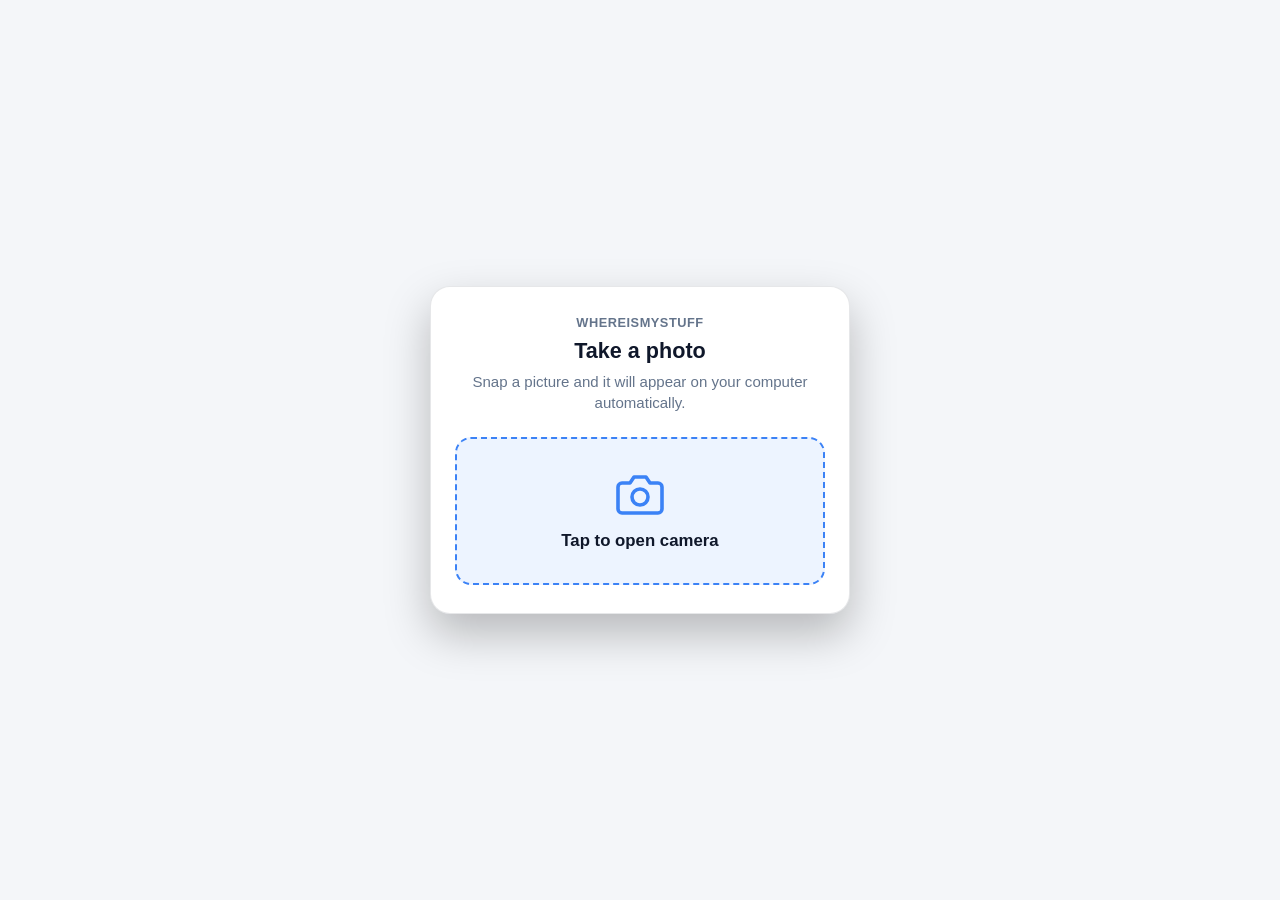
==== app/static/capture.html @ 081c7ac5 "Initial commit: WhereIsMyStuff (WIMS) inventory app" ====
<!DOCTYPE html>
<html lang="en">
<head>
  <meta charset="UTF-8">
  <meta name="viewport" content="width=device-width, initial-scale=1.0, viewport-fit=cover">
  <title>Phone Camera — WhereIsMyStuff</title>
  <style>
    :root {
      color-scheme: light dark;
      --bg: #0f1115;
      --card: #181c23;
      --border: rgba(255, 255, 255, 0.1);
      --text: #f3f5f8;
      --muted: #9aa3b2;
      --accent: #3b82f6;
      --accent-hover: #2563eb;
      --success: #22c55e;
      --danger: #ef4444;
    }
    @media (prefers-color-scheme: light) {
      :root {
        --bg: #f4f6f9;
        --card: #ffffff;
        --border: rgba(15, 23, 42, 0.1);
        --text: #0f172a;
        --muted: #64748b;
      }
    }
    * { box-sizing: border-box; }
    body {
      margin: 0;
      min-height: 100dvh;
      font-family: -apple-system, BlinkMacSystemFont, "Segoe UI", Roboto, sans-serif;
      background: var(--bg);
      color: var(--text);
      display: flex;
      align-items: center;
      justify-content: center;
      padding: 1.25rem;
    }
    .capture-card {
      width: 100%;
      max-width: 420px;
      background: var(--card);
      border: 1px solid var(--border);
      border-radius: 20px;
      padding: 1.75rem 1.5rem;
      text-align: center;
      box-shadow: 0 20px 45px rgba(0, 0, 0, 0.25);
    }
    .brand {
      font-size: 0.8rem;
      font-weight: 600;
      letter-spacing: 0.04em;
      text-transform: uppercase;
      color: var(--muted);
      margin-bottom: 0.5rem;
    }
    h1 {
      margin: 0 0 0.4rem;
      font-size: 1.35rem;
      line-height: 1.25;
    }
    .subtitle {
      margin: 0 0 1.5rem;
      font-size: 0.94rem;
      color: var(--muted);
      line-height: 1.4;
    }
    .capture-btn {
      display: flex;
      flex-direction: column;
      align-items: center;
      justify-content: center;
      gap: 0.75rem;
      width: 100%;
      padding: 2rem 1.25rem;
      border-radius: 16px;
      border: 2px dashed var(--accent);
      background: rgba(59, 130, 246, 0.09);
      color: var(--text);
      font-size: 1.05rem;
      font-weight: 600;
      cursor: pointer;
      transition: transform 0.12s ease, background 0.15s ease;
      -webkit-tap-highlight-color: transparent;
    }
    .capture-btn:active {
      transform: scale(0.98);
      background: rgba(59, 130, 246, 0.16);
    }
    .capture-btn.disabled {
      opacity: 0.55;
      pointer-events: none;
    }
    .capture-icon {
      width: 48px;
      height: 48px;
      color: var(--accent);
    }
    .preview-wrap {
      display: none;
      margin-top: 1.25rem;
    }
    .preview-wrap img {
      width: 100%;
      max-height: 260px;
      object-fit: cover;
      border-radius: 14px;
      border: 1px solid var(--border);
    }
    .status-pill {
      display: inline-flex;
      align-items: center;
      gap: 0.45rem;
      margin-top: 1rem;
      padding: 0.5rem 0.9rem;
      border-radius: 999px;
      font-size: 0.88rem;
      font-weight: 600;
    }
    .status-pill.success {
      background: rgba(34, 197, 94, 0.14);
      color: var(--success);
    }
    .status-pill.error {
      background: rgba(239, 68, 68, 0.14);
      color: var(--danger);
    }
    .retake-btn {
      margin-top: 1rem;
      width: 100%;
      padding: 0.8rem 1rem;
      border-radius: 12px;
      border: 1px solid var(--border);
      background: transparent;
      color: var(--text);
      font-size: 0.95rem;
      font-weight: 600;
      cursor: pointer;
    }
  </style>
</head>
<body>
  <main class="capture-card">
    <div class="brand">WhereIsMyStuff</div>
    <h1 id="capture-title">Take a photo</h1>
    <p id="capture-subtitle" class="subtitle">Snap a picture and it will appear on your computer automatically.</p>

    <label id="capture-trigger" for="mobile-camera-input" class="capture-btn">
      <svg class="capture-icon" viewBox="0 0 24 24" fill="none" stroke="currentColor" stroke-width="1.8" stroke-linecap="round" stroke-linejoin="round">
        <path d="M23 19a2 2 0 0 1-2 2H3a2 2 0 0 1-2-2V8a2 2 0 0 1 2-2h4l2-3h6l2 3h4a2 2 0 0 1 2 2z"></path>
        <circle cx="12" cy="13" r="4"></circle>
      </svg>
      <span id="capture-btn-label">Tap to open camera</span>
      <input type="file" id="mobile-camera-input" accept="image/*" capture="environment" style="display: none;">
    </label>

    <div id="preview-wrap" class="preview-wrap">
      <img id="preview-img" src="" alt="Captured photo">
    </div>

    <div id="status-area"></div>
    <button type="button" id="retake-btn" class="retake-btn" style="display: none;">Take another photo</button>
  </main>

  <script type="module">
    import { compressImageFile } from '/js/photo-compress.js';

    const params = new URLSearchParams(window.location.search);
    const token = params.get('token') || '';
    const titleEl = document.getElementById('capture-title');
    const subtitleEl = document.getElementById('capture-subtitle');
    const triggerEl = document.getElementById('capture-trigger');
    const btnLabelEl = document.getElementById('capture-btn-label');
    const inputEl = document.getElementById('mobile-camera-input');
    const previewWrap = document.getElementById('preview-wrap');
    const previewImg = document.getElementById('preview-img');
    const statusArea = document.getElementById('status-area');
    const retakeBtn = document.getElementById('retake-btn');

    function setStatus(msg, kind) {
      statusArea.innerHTML = '';
      if (!msg) return;
      const pill = document.createElement('div');
      pill.className = `status-pill ${kind}`;
      pill.textContent = msg;
      statusArea.appendChild(pill);
    }

    function showExpired(msg) {
      triggerEl.style.display = 'none';
      subtitleEl.textContent = msg || 'This QR code has expired. Open a new one on your computer.';
      setStatus('Link expired', 'error');
    }

    async function init() {
      if (!token) {
        showExpired('Missing capture token. Scan the QR code on your computer screen.');
        return;
      }
      try {
        const res = await fetch(`/api/v1/photos/capture-sessions/${encodeURIComponent(token)}`);
        if (!res.ok) {
          showExpired('This link is invalid or has expired.');
          return;
        }
        const data = await res.json();
        if (data.status === 'expired') {
          showExpired();
          return;
        }
        if (data.label) {
          titleEl.textContent = data.label;
        }
      } catch {
        setStatus('Could not reach server on Wi-Fi.', 'error');
      }
    }

    async function handleFile(file) {
      if (!file || !token) return;
      triggerEl.classList.add('disabled');
      btnLabelEl.textContent = 'Sending photo...';
      setStatus('', '');

      try {
        const compressed = await compressImageFile(file);
        const fd = new FormData();
        fd.append('file', compressed);
        const res = await fetch(`/api/v1/photos/capture-sessions/${encodeURIComponent(token)}/upload`, {
          method: 'POST',
          body: fd,
        });
        const body = await res.json().catch(() => ({}));
        if (!res.ok) {
          if (res.status === 410 || res.status === 404) {
            showExpired(body.detail);
            return;
          }
          throw new Error(body.detail || 'Upload failed.');
        }

        const previewUrl = URL.createObjectURL(compressed);
        previewImg.src = previewUrl;
        previewWrap.style.display = 'block';
        triggerEl.style.display = 'none';
        retakeBtn.style.display = 'block';
        subtitleEl.textContent = 'You can close this tab or take another shot.';
        setStatus('✓ Sent to your computer!', 'success');
      } catch (err) {
        triggerEl.classList.remove('disabled');
        btnLabelEl.textContent = 'Tap to open camera';
        setStatus(err.message || 'Upload failed. Try again.', 'error');
      }
    }

    inputEl.addEventListener('change', (e) => {
      const file = e.target.files && e.target.files[0];
      if (file) handleFile(file);
    });

    retakeBtn.addEventListener('click', () => {
      inputEl.value = '';
      inputEl.click();
    });

    init();
  </script>
</body>
</html>
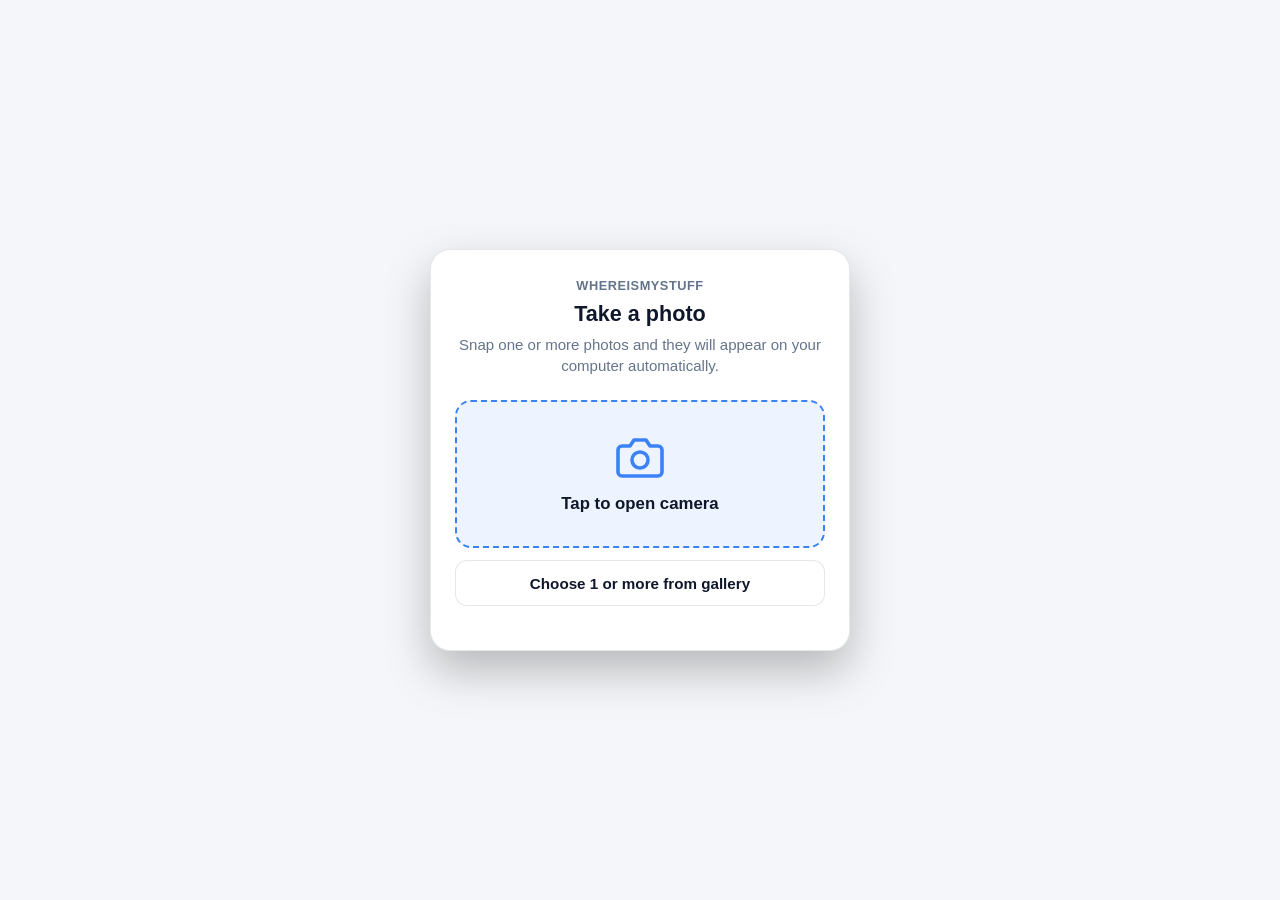
==== commit ecab101a: "Add multi-photo bin carousel, QR multi-upload, local/paid AI vision scan, and item attachments" ====
--- a/app/static/capture.html
+++ b/app/static/capture.html
@@ -128,7 +128,7 @@
       color: var(--danger);
     }
     .retake-btn {
-      margin-top: 1rem;
+      margin-top: 0.75rem;
       width: 100%;
       padding: 0.8rem 1rem;
       border-radius: 12px;
@@ -139,13 +139,43 @@
       font-weight: 600;
       cursor: pointer;
     }
+    .gallery-btn {
+      margin-top: 0.75rem;
+      width: 100%;
+      padding: 0.85rem 1rem;
+      border-radius: 12px;
+      border: 1px solid var(--border);
+      background: rgba(255, 255, 255, 0.04);
+      color: var(--text);
+      font-size: 0.95rem;
+      font-weight: 600;
+      cursor: pointer;
+      display: inline-flex;
+      align-items: center;
+      justify-content: center;
+      gap: 0.5rem;
+    }
+    .thumbs-strip {
+      display: flex;
+      flex-wrap: wrap;
+      gap: 0.5rem;
+      justify-content: center;
+      margin-top: 1rem;
+    }
+    .thumbs-strip img {
+      width: 64px;
+      height: 64px;
+      object-fit: cover;
+      border-radius: 10px;
+      border: 2px solid var(--success);
+    }
   </style>
 </head>
 <body>
   <main class="capture-card">
     <div class="brand">WhereIsMyStuff</div>
     <h1 id="capture-title">Take a photo</h1>
-    <p id="capture-subtitle" class="subtitle">Snap a picture and it will appear on your computer automatically.</p>
+    <p id="capture-subtitle" class="subtitle">Snap one or more photos and they will appear on your computer automatically.</p>
 
     <label id="capture-trigger" for="mobile-camera-input" class="capture-btn">
       <svg class="capture-icon" viewBox="0 0 24 24" fill="none" stroke="currentColor" stroke-width="1.8" stroke-linecap="round" stroke-linejoin="round">
@@ -156,10 +186,16 @@
       <input type="file" id="mobile-camera-input" accept="image/*" capture="environment" style="display: none;">
     </label>
 
+    <label id="gallery-trigger" for="mobile-gallery-input" class="gallery-btn">
+      <span>Choose 1 or more from gallery</span>
+      <input type="file" id="mobile-gallery-input" accept="image/*" multiple style="display: none;">
+    </label>
+
     <div id="preview-wrap" class="preview-wrap">
       <img id="preview-img" src="" alt="Captured photo">
     </div>
 
+    <div id="thumbs-strip" class="thumbs-strip"></div>
     <div id="status-area"></div>
     <button type="button" id="retake-btn" class="retake-btn" style="display: none;">Take another photo</button>
   </main>
@@ -172,12 +208,16 @@
     const titleEl = document.getElementById('capture-title');
     const subtitleEl = document.getElementById('capture-subtitle');
     const triggerEl = document.getElementById('capture-trigger');
+    const galleryTriggerEl = document.getElementById('gallery-trigger');
     const btnLabelEl = document.getElementById('capture-btn-label');
     const inputEl = document.getElementById('mobile-camera-input');
+    const galleryInputEl = document.getElementById('mobile-gallery-input');
     const previewWrap = document.getElementById('preview-wrap');
     const previewImg = document.getElementById('preview-img');
+    const thumbsStrip = document.getElementById('thumbs-strip');
     const statusArea = document.getElementById('status-area');
     const retakeBtn = document.getElementById('retake-btn');
+    let uploadedCount = 0;
 
     function setStatus(msg, kind) {
       statusArea.innerHTML = '';
@@ -190,6 +230,7 @@
 
     function showExpired(msg) {
       triggerEl.style.display = 'none';
+      galleryTriggerEl.style.display = 'none';
       subtitleEl.textContent = msg || 'This QR code has expired. Open a new one on your computer.';
       setStatus('Link expired', 'error');
     }
@@ -218,46 +259,64 @@
       }
     }
 
-    async function handleFile(file) {
-      if (!file || !token) return;
+    async function handleFiles(fileList) {
+      const files = Array.from(fileList || []).filter(Boolean);
+      if (!files.length || !token) return;
       triggerEl.classList.add('disabled');
-      btnLabelEl.textContent = 'Sending photo...';
+      galleryTriggerEl.style.pointerEvents = 'none';
+      btnLabelEl.textContent = `Sending ${files.length > 1 ? files.length + ' photos' : 'photo'}...`;
       setStatus('', '');
 
       try {
-        const compressed = await compressImageFile(file);
-        const fd = new FormData();
-        fd.append('file', compressed);
-        const res = await fetch(`/api/v1/photos/capture-sessions/${encodeURIComponent(token)}/upload`, {
-          method: 'POST',
-          body: fd,
-        });
-        const body = await res.json().catch(() => ({}));
-        if (!res.ok) {
-          if (res.status === 410 || res.status === 404) {
-            showExpired(body.detail);
-            return;
+        for (const file of files) {
+          const compressed = await compressImageFile(file);
+          const fd = new FormData();
+          fd.append('file', compressed);
+          const res = await fetch(`/api/v1/photos/capture-sessions/${encodeURIComponent(token)}/upload`, {
+            method: 'POST',
+            body: fd,
+          });
+          const body = await res.json().catch(() => ({}));
+          if (!res.ok) {
+            if (res.status === 410 || res.status === 404) {
+              showExpired(body.detail);
+              return;
+            }
+            throw new Error(body.detail || 'Upload failed.');
           }
-          throw new Error(body.detail || 'Upload failed.');
+
+          uploadedCount += 1;
+          const previewUrl = URL.createObjectURL(compressed);
+          previewImg.src = previewUrl;
+          previewWrap.style.display = 'block';
+          const thumb = document.createElement('img');
+          thumb.src = previewUrl;
+          thumb.alt = `Photo ${uploadedCount}`;
+          thumbsStrip.appendChild(thumb);
         }
 
-        const previewUrl = URL.createObjectURL(compressed);
-        previewImg.src = previewUrl;
-        previewWrap.style.display = 'block';
-        triggerEl.style.display = 'none';
-        retakeBtn.style.display = 'block';
-        subtitleEl.textContent = 'You can close this tab or take another shot.';
-        setStatus('✓ Sent to your computer!', 'success');
+        triggerEl.classList.remove('disabled');
+        galleryTriggerEl.style.pointerEvents = 'auto';
+        btnLabelEl.textContent = 'Take another photo';
+        retakeBtn.style.display = 'none';
+        subtitleEl.textContent = 'Photos sent! Keep snapping or close this tab when finished.';
+        setStatus(`✓ ${uploadedCount} ${uploadedCount === 1 ? 'photo' : 'photos'} sent to your computer!`, 'success');
       } catch (err) {
         triggerEl.classList.remove('disabled');
+        galleryTriggerEl.style.pointerEvents = 'auto';
         btnLabelEl.textContent = 'Tap to open camera';
         setStatus(err.message || 'Upload failed. Try again.', 'error');
       }
     }
 
     inputEl.addEventListener('change', (e) => {
-      const file = e.target.files && e.target.files[0];
-      if (file) handleFile(file);
+      handleFiles(e.target.files);
+      inputEl.value = '';
+    });
+
+    galleryInputEl.addEventListener('change', (e) => {
+      handleFiles(e.target.files);
+      galleryInputEl.value = '';
     });
 
     retakeBtn.addEventListener('click', () => {
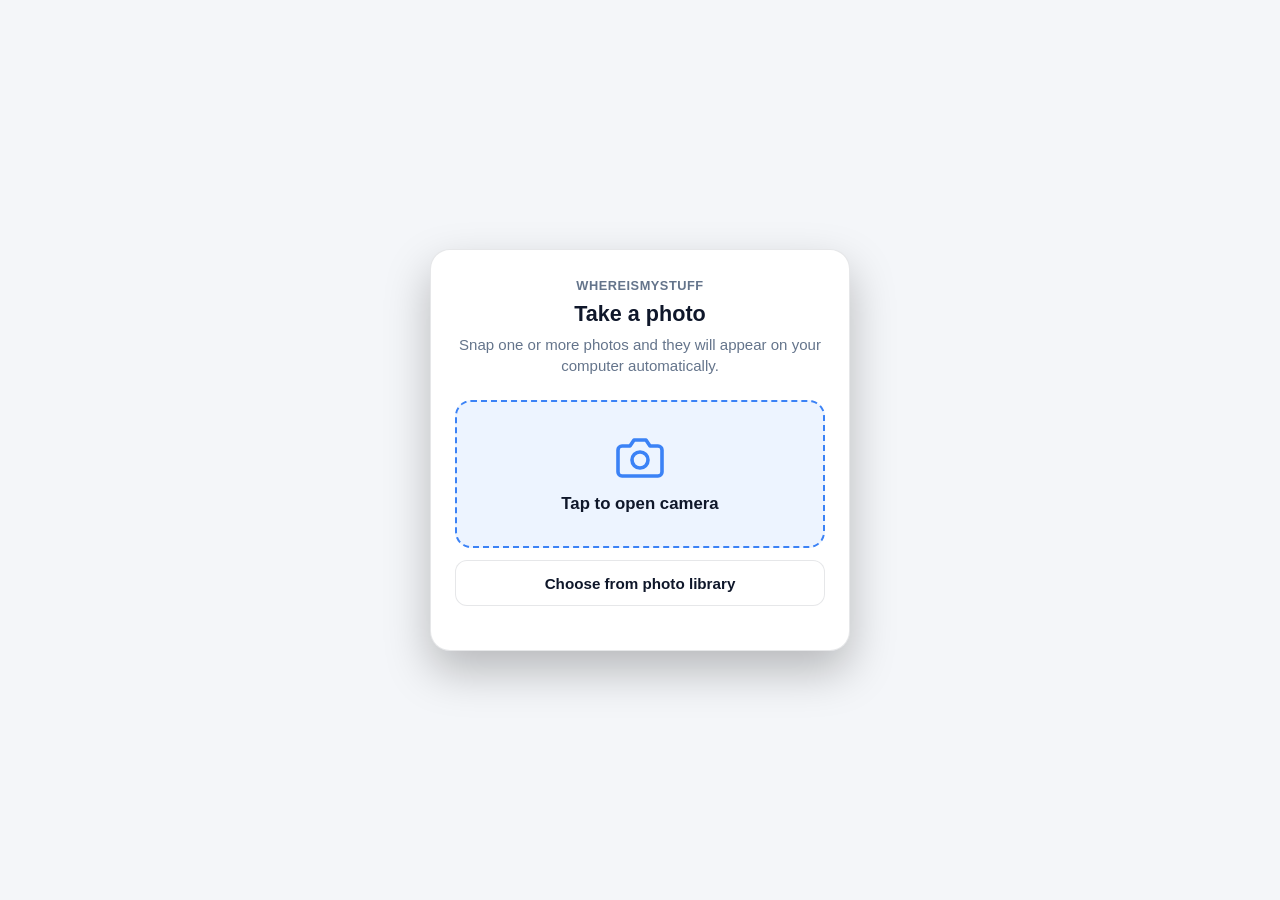
==== commit f7ed43d0: "Clean up UI copy, contrast, target sizes, and keyboard accessibility" ====
--- a/app/static/capture.html
+++ b/app/static/capture.html
@@ -187,7 +187,7 @@
     </label>
 
     <label id="gallery-trigger" for="mobile-gallery-input" class="gallery-btn">
-      <span>Choose 1 or more from gallery</span>
+      <span>Choose from photo library</span>
       <input type="file" id="mobile-gallery-input" accept="image/*" multiple style="display: none;">
     </label>
 
@@ -197,135 +197,9 @@
 
     <div id="thumbs-strip" class="thumbs-strip"></div>
     <div id="status-area"></div>
-    <button type="button" id="retake-btn" class="retake-btn" style="display: none;">Take another photo</button>
   </main>
 
-  <script type="module">
-    import { compressImageFile } from '/js/photo-compress.js';
-
-    const params = new URLSearchParams(window.location.search);
-    const token = params.get('token') || '';
-    const titleEl = document.getElementById('capture-title');
-    const subtitleEl = document.getElementById('capture-subtitle');
-    const triggerEl = document.getElementById('capture-trigger');
-    const galleryTriggerEl = document.getElementById('gallery-trigger');
-    const btnLabelEl = document.getElementById('capture-btn-label');
-    const inputEl = document.getElementById('mobile-camera-input');
-    const galleryInputEl = document.getElementById('mobile-gallery-input');
-    const previewWrap = document.getElementById('preview-wrap');
-    const previewImg = document.getElementById('preview-img');
-    const thumbsStrip = document.getElementById('thumbs-strip');
-    const statusArea = document.getElementById('status-area');
-    const retakeBtn = document.getElementById('retake-btn');
-    let uploadedCount = 0;
-
-    function setStatus(msg, kind) {
-      statusArea.innerHTML = '';
-      if (!msg) return;
-      const pill = document.createElement('div');
-      pill.className = `status-pill ${kind}`;
-      pill.textContent = msg;
-      statusArea.appendChild(pill);
-    }
-
-    function showExpired(msg) {
-      triggerEl.style.display = 'none';
-      galleryTriggerEl.style.display = 'none';
-      subtitleEl.textContent = msg || 'This QR code has expired. Open a new one on your computer.';
-      setStatus('Link expired', 'error');
-    }
-
-    async function init() {
-      if (!token) {
-        showExpired('Missing capture token. Scan the QR code on your computer screen.');
-        return;
-      }
-      try {
-        const res = await fetch(`/api/v1/photos/capture-sessions/${encodeURIComponent(token)}`);
-        if (!res.ok) {
-          showExpired('This link is invalid or has expired.');
-          return;
-        }
-        const data = await res.json();
-        if (data.status === 'expired') {
-          showExpired();
-          return;
-        }
-        if (data.label) {
-          titleEl.textContent = data.label;
-        }
-      } catch {
-        setStatus('Could not reach server on Wi-Fi.', 'error');
-      }
-    }
-
-    async function handleFiles(fileList) {
-      const files = Array.from(fileList || []).filter(Boolean);
-      if (!files.length || !token) return;
-      triggerEl.classList.add('disabled');
-      galleryTriggerEl.style.pointerEvents = 'none';
-      btnLabelEl.textContent = `Sending ${files.length > 1 ? files.length + ' photos' : 'photo'}...`;
-      setStatus('', '');
-
-      try {
-        for (const file of files) {
-          const compressed = await compressImageFile(file);
-          const fd = new FormData();
-          fd.append('file', compressed);
-          const res = await fetch(`/api/v1/photos/capture-sessions/${encodeURIComponent(token)}/upload`, {
-            method: 'POST',
-            body: fd,
-          });
-          const body = await res.json().catch(() => ({}));
-          if (!res.ok) {
-            if (res.status === 410 || res.status === 404) {
-              showExpired(body.detail);
-              return;
-            }
-            throw new Error(body.detail || 'Upload failed.');
-          }
-
-          uploadedCount += 1;
-          const previewUrl = URL.createObjectURL(compressed);
-          previewImg.src = previewUrl;
-          previewWrap.style.display = 'block';
-          const thumb = document.createElement('img');
-          thumb.src = previewUrl;
-          thumb.alt = `Photo ${uploadedCount}`;
-          thumbsStrip.appendChild(thumb);
-        }
-
-        triggerEl.classList.remove('disabled');
-        galleryTriggerEl.style.pointerEvents = 'auto';
-        btnLabelEl.textContent = 'Take another photo';
-        retakeBtn.style.display = 'none';
-        subtitleEl.textContent = 'Photos sent! Keep snapping or close this tab when finished.';
-        setStatus(`✓ ${uploadedCount} ${uploadedCount === 1 ? 'photo' : 'photos'} sent to your computer!`, 'success');
-      } catch (err) {
-        triggerEl.classList.remove('disabled');
-        galleryTriggerEl.style.pointerEvents = 'auto';
-        btnLabelEl.textContent = 'Tap to open camera';
-        setStatus(err.message || 'Upload failed. Try again.', 'error');
-      }
-    }
-
-    inputEl.addEventListener('change', (e) => {
-      handleFiles(e.target.files);
-      inputEl.value = '';
-    });
-
-    galleryInputEl.addEventListener('change', (e) => {
-      handleFiles(e.target.files);
-      galleryInputEl.value = '';
-    });
-
-    retakeBtn.addEventListener('click', () => {
-      inputEl.value = '';
-      inputEl.click();
-    });
-
-    init();
-  </script>
+  <script type="module" src="/js/capture-page.js"></script>
 </body>
 </html>
 
